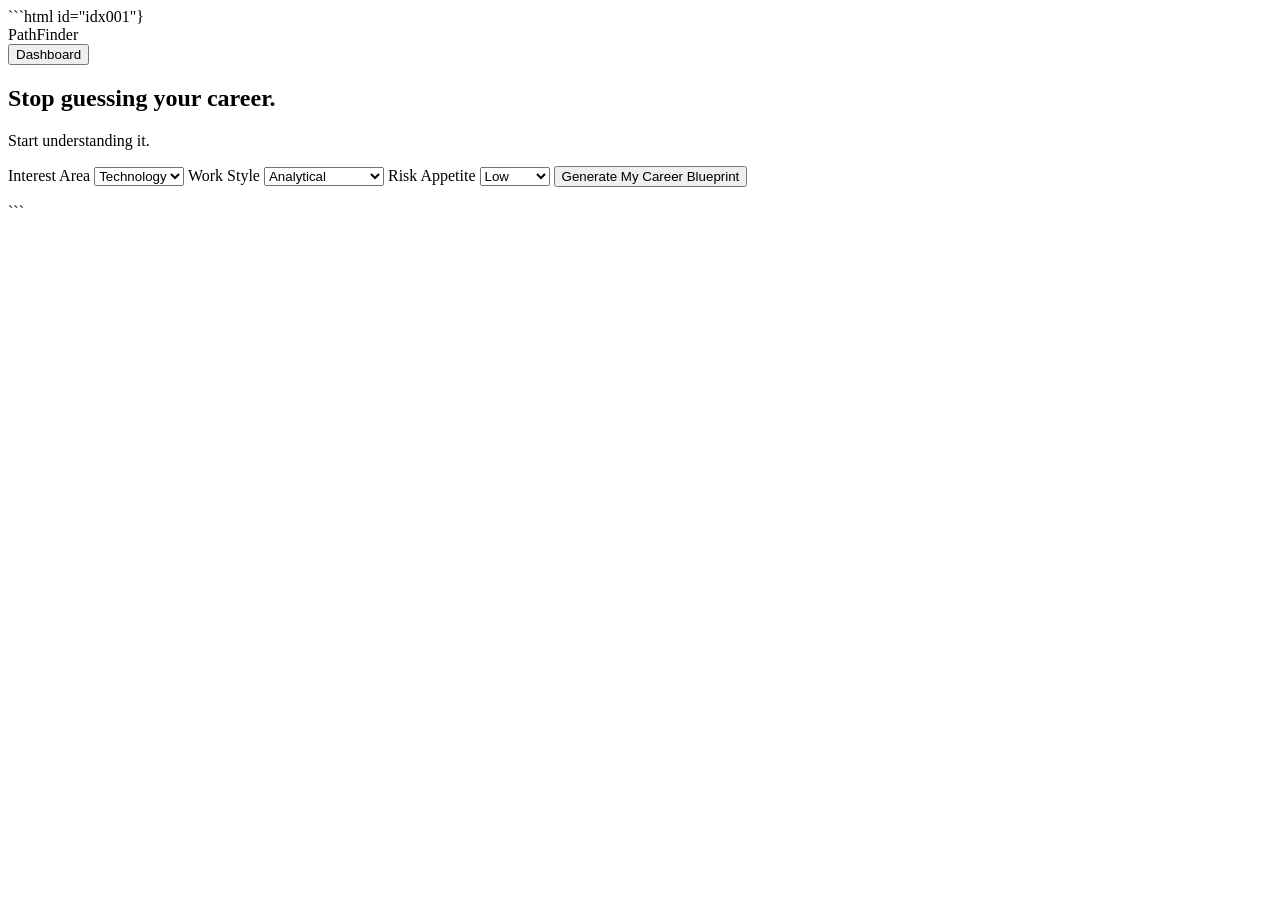
==== index.html @ 679a7f7b "Add initial HTML structure for EduPath AI" ====
```html id="idx001"}
<!DOCTYPE html>
<html>
<head>
<meta name="viewport" content="width=device-width, initial-scale=1.0">
<title>PathFinder AI</title>
<link rel="stylesheet" href="css/style.css">
</head>

<body>

<header class="nav glass">
  <div class="logo" onclick="location.reload()">PathFinder</div>
  <button onclick="goDashboard()">Dashboard</button>
</header>

<section class="hero">
  <h1>Stop guessing your career.</h1>
  <p>Start understanding it.</p>
</section>

<div class="card glass">

<form id="form">

<label>Interest Area</label>
<select id="interest">
<option>Technology</option>
<option>Business</option>
<option>Creative</option>
<option>Healthcare</option>
</select>

<label>Work Style</label>
<select id="style">
<option>Analytical</option>
<option>Creative</option>
<option>People-Oriented</option>
<option>Hands-On</option>
</select>

<label>Risk Appetite</label>
<select id="risk">
<option>Low</option>
<option>Medium</option>
<option>High</option>
</select>

<button>Generate My Career Blueprint</button>

</form>

</div>

<script src="data/careers.js"></script>
<script src="js/engine.js"></script>
<script src="js/storage.js"></script>
<script src="js/app.js"></script>

</body>
</html>
```
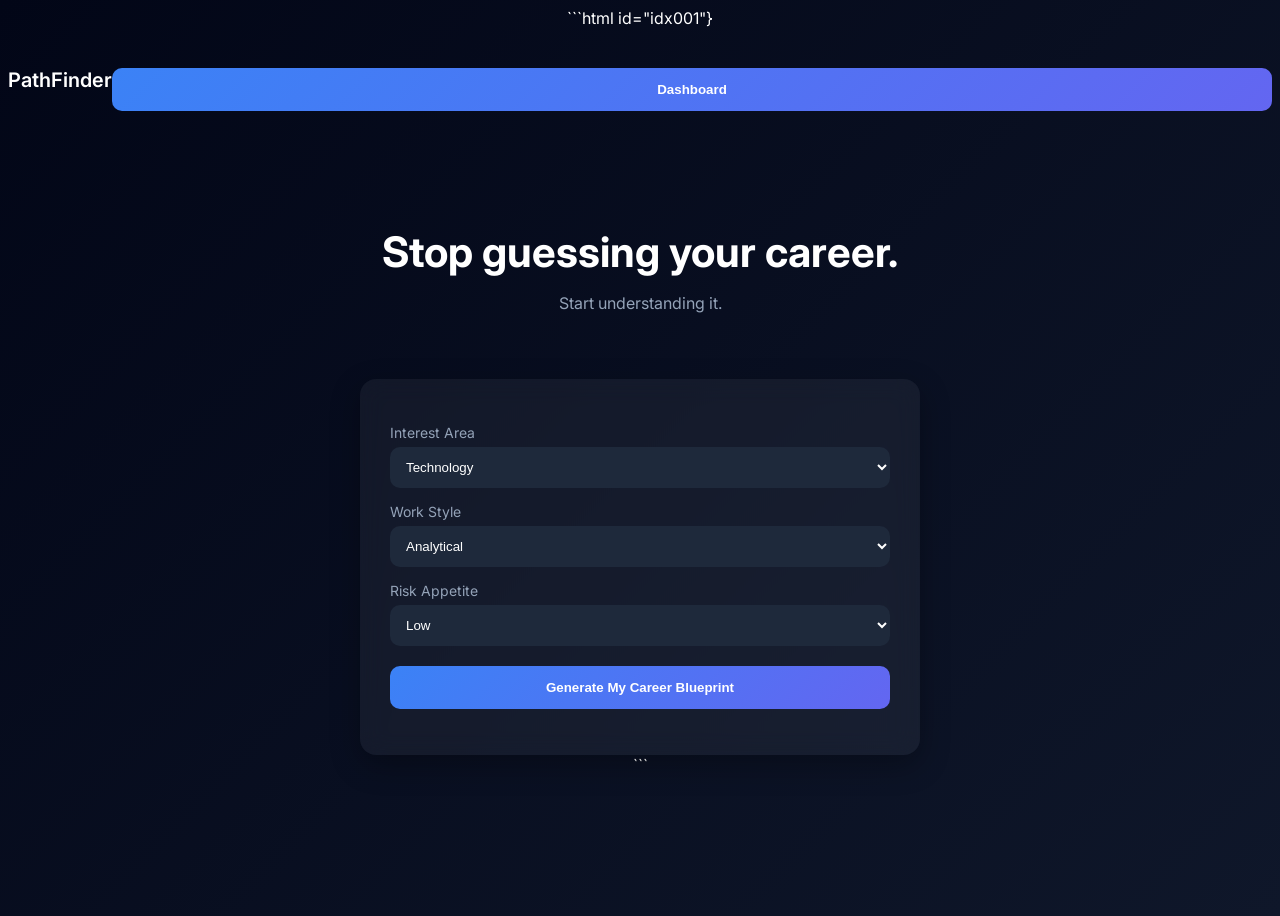
==== commit 7aa5da49: "Add Google Fonts link to index.html" ====
--- a/index.html
+++ b/index.html
@@ -5,6 +5,7 @@
 <meta name="viewport" content="width=device-width, initial-scale=1.0">
 <title>PathFinder AI</title>
 <link rel="stylesheet" href="css/style.css">
+<link href="https://fonts.googleapis.com/css2?family=Inter:wght@400;600;700&display=swap" rel="stylesheet">
 </head>
 
 <body>
--- a/css/style.css
+++ b/css/style.css
@@ -0,0 +1,117 @@
+```css id="ultra1"
+* {
+box-sizing: border-box;
+margin: 0;
+padding: 0;
+}
+
+body {
+font-family: 'Inter', sans-serif;
+background: linear-gradient(135deg, #020617, #0f172a);
+color: #ffffff;
+min-height: 100vh;
+display: flex;
+flex-direction: column;
+align-items: center;
+}
+
+/* NAVBAR */
+.nav {
+width: 100%;
+display: flex;
+justify-content: space-between;
+align-items: center;
+padding: 20px 40px;
+}
+
+.logo {
+font-size: 20px;
+font-weight: 600;
+cursor: pointer;
+}
+
+/* HERO */
+.hero {
+text-align: center;
+margin-top: 60px;
+}
+
+.hero h1 {
+font-size: 42px;
+font-weight: 700;
+margin-bottom: 10px;
+}
+
+.hero p {
+color: #94a3b8;
+font-size: 16px;
+}
+
+/* CARD */
+.card {
+margin-top: 50px;
+padding: 30px;
+width: 100%;
+max-width: 500px;
+
+background: rgba(255, 255, 255, 0.05);
+backdrop-filter: blur(12px);
+border-radius: 16px;
+
+box-shadow: 0 10px 30px rgba(0,0,0,0.3);
+
+animation: fadeIn 0.6s ease;
+}
+
+/* FORM */
+label {
+font-size: 14px;
+color: #94a3b8;
+margin-top: 15px;
+display: block;
+}
+
+select {
+width: 100%;
+margin-top: 6px;
+padding: 12px;
+border-radius: 10px;
+border: none;
+background: #1e293b;
+color: white;
+outline: none;
+}
+
+/* BUTTON */
+button {
+margin-top: 20px;
+width: 100%;
+padding: 14px;
+border-radius: 10px;
+border: none;
+
+background: linear-gradient(135deg, #3b82f6, #6366f1);
+color: white;
+font-weight: 600;
+
+cursor: pointer;
+transition: all 0.25s ease;
+}
+
+button:hover {
+transform: translateY(-2px) scale(1.02);
+box-shadow: 0 10px 20px rgba(59,130,246,0.4);
+}
+
+/* ANIMATION */
+@keyframes fadeIn {
+from {
+opacity: 0;
+transform: translateY(20px);
+}
+to {
+opacity: 1;
+transform: translateY(0);
+}
+}
+```
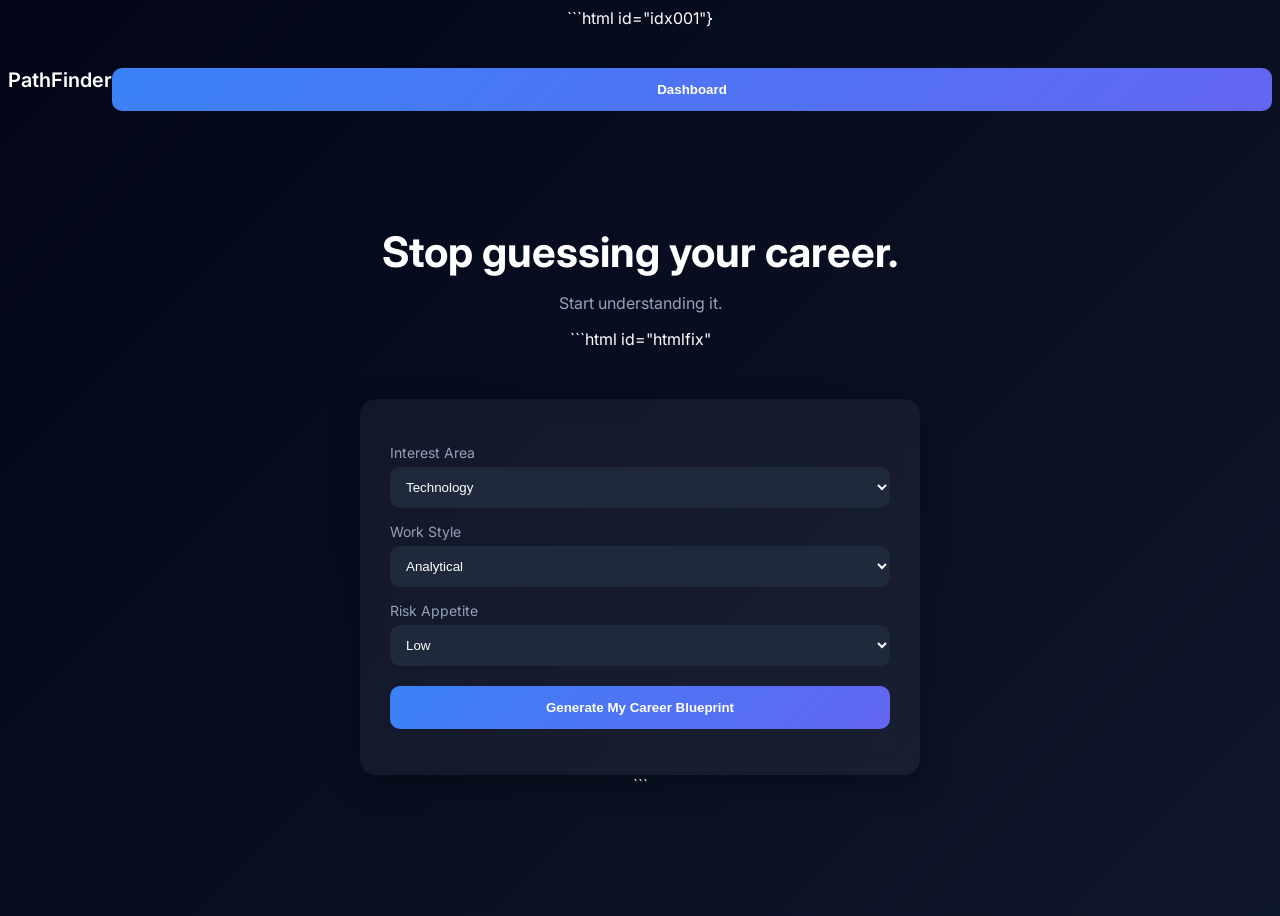
==== commit 007e8361: "Update card div class in index.html Fix HTML structure by modifying the card div class." ====
--- a/index.html
+++ b/index.html
@@ -20,7 +20,9 @@
   <p>Start understanding it.</p>
 </section>
 
-<div class="card glass">
+  
+```html id="htmlfix"
+<div class="card">
 
 <form id="form">
 
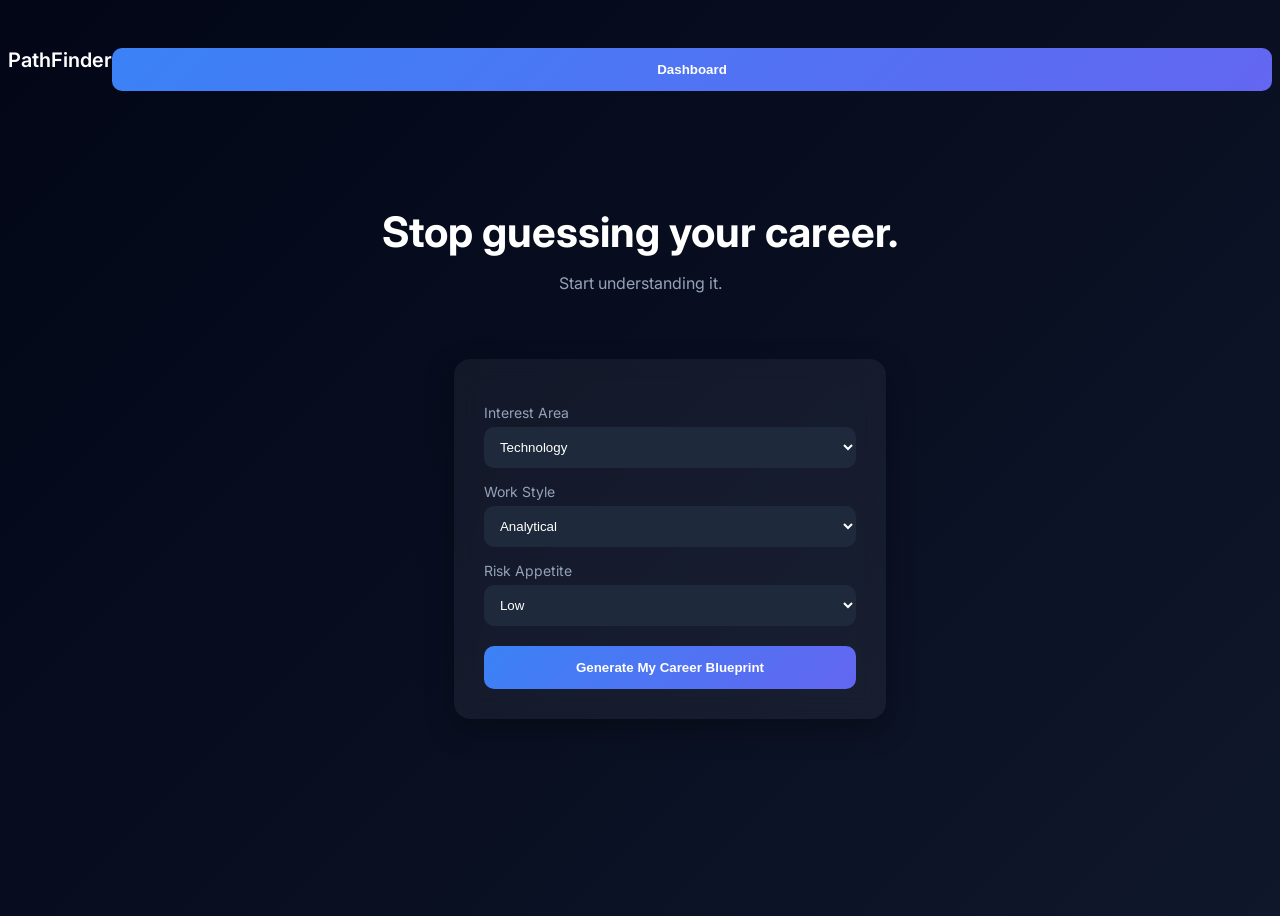
==== commit a6d596d1: "Refactor HTML structure and form elements" ====
--- a/index.html
+++ b/index.html
@@ -1,18 +1,22 @@
-```html id="idx001"}
 <!DOCTYPE html>
-<html>
+<html lang="en">
+
 <head>
+<meta charset="UTF-8">
 <meta name="viewport" content="width=device-width, initial-scale=1.0">
+
 <title>PathFinder AI</title>
+
 <link rel="stylesheet" href="css/style.css">
+
 <link href="https://fonts.googleapis.com/css2?family=Inter:wght@400;600;700&display=swap" rel="stylesheet">
 </head>
 
 <body>
 
-<header class="nav glass">
-  <div class="logo" onclick="location.reload()">PathFinder</div>
-  <button onclick="goDashboard()">Dashboard</button>
+<header class="nav">
+  <div class="logo" onclick="location.href='index.html'">PathFinder</div>
+  <button onclick="goDashboard()" class="nav-btn">Dashboard</button>
 </header>
 
 <section class="hero">
@@ -20,38 +24,40 @@
   <p>Start understanding it.</p>
 </section>
 
-  
-```html id="htmlfix"
-<div class="card">
+<div class="container">
 
-<form id="form">
+  <div class="card">
 
-<label>Interest Area</label>
-<select id="interest">
-<option>Technology</option>
-<option>Business</option>
-<option>Creative</option>
-<option>Healthcare</option>
-</select>
+    <form id="form">
 
-<label>Work Style</label>
-<select id="style">
-<option>Analytical</option>
-<option>Creative</option>
-<option>People-Oriented</option>
-<option>Hands-On</option>
-</select>
+      <label>Interest Area</label>
+      <select id="interest">
+        <option>Technology</option>
+        <option>Business</option>
+        <option>Creative</option>
+        <option>Healthcare</option>
+      </select>
 
-<label>Risk Appetite</label>
-<select id="risk">
-<option>Low</option>
-<option>Medium</option>
-<option>High</option>
-</select>
+      <label>Work Style</label>
+      <select id="style">
+        <option>Analytical</option>
+        <option>Creative</option>
+        <option>People-Oriented</option>
+        <option>Hands-On</option>
+      </select>
 
-<button>Generate My Career Blueprint</button>
+      <label>Risk Appetite</label>
+      <select id="risk">
+        <option>Low</option>
+        <option>Medium</option>
+        <option>High</option>
+      </select>
 
-</form>
+      <button type="submit">Generate My Career Blueprint</button>
+
+    </form>
+
+  </div>
 
 </div>
 
@@ -62,4 +68,4 @@
 
 </body>
 </html>
-```
+
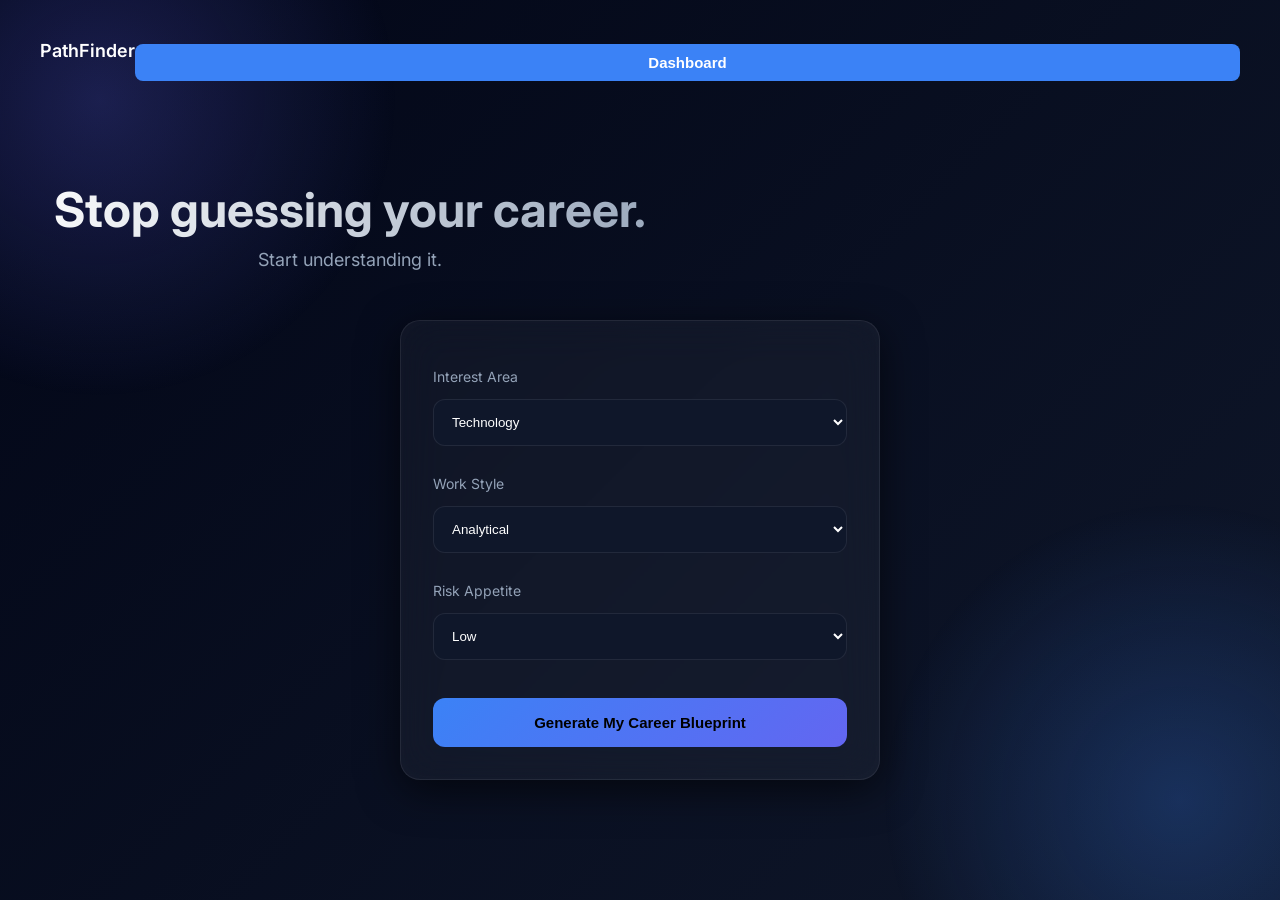
==== commit faca6941: "Add debug paragraph to hero section" ====
--- a/index.html
+++ b/index.html
@@ -8,7 +8,6 @@
 <title>PathFinder AI</title>
 
 <link rel="stylesheet" href="css/style.css">
-
 <link href="https://fonts.googleapis.com/css2?family=Inter:wght@400;600;700&display=swap" rel="stylesheet">
 </head>
 
@@ -22,6 +21,7 @@
 <section class="hero">
   <h1>Stop guessing your career.</h1>
   <p>Start understanding it.</p>
+  <p id="debug"></p>
 </section>
 
 <div class="container">
--- a/css/style.css
+++ b/css/style.css
@@ -1,23 +1,45 @@
-```css id="ultra1"
 * {
-box-sizing: border-box;
 margin: 0;
 padding: 0;
+box-sizing: border-box;
+}
+
+body > * {
+position: relative;
+z-index: 1;
 }
 
 body {
 font-family: 'Inter', sans-serif;
 background: linear-gradient(135deg, #020617, #0f172a);
-color: #ffffff;
+color: white;
 min-height: 100vh;
-display: flex;
-flex-direction: column;
-align-items: center;
 }
 
-/* NAVBAR */
+body::before {
+content: "";
+position: fixed;
+top: -200px;
+left: -200px;
+width: 600px;
+height: 600px;
+background: radial-gradient(circle, rgba(99,102,241,0.25), transparent 70%);
+z-index: 0;
+}
+
+body::after {
+content: "";
+position: fixed;
+bottom: -200px;
+right: -200px;
+width: 600px;
+height: 600px;
+background: radial-gradient(circle, rgba(59,130,246,0.25), transparent 70%);
+z-index: 0;
+}
+
+/* NAV */
 .nav {
-width: 100%;
 display: flex;
 justify-content: space-between;
 align-items: center;
@@ -25,93 +47,140 @@
 }
 
 .logo {
-font-size: 20px;
 font-weight: 600;
+font-size: 18px;
+cursor: pointer;
+}
+
+.nav-btn {
+padding: 10px 18px;
+background: #3b82f6;
+border: none;
+border-radius: 8px;
+color: white;
 cursor: pointer;
 }
 
 /* HERO */
 .hero {
 text-align: center;
-margin-top: 60px;
+margin-top: 80px;
+max-width: 700px;
 }
 
 .hero h1 {
-font-size: 42px;
+font-size: 48px;
 font-weight: 700;
-margin-bottom: 10px;
+line-height: 1.2;
+background: linear-gradient(90deg,#fff,#94a3b8);
+-webkit-background-clip: text;
+-webkit-text-fill-color: transparent;
 }
 
 .hero p {
+margin-top: 10px;
+font-size: 18px;
 color: #94a3b8;
-font-size: 16px;
+}
+
+/* CONTAINER */
+.container {
+display: flex;
+justify-content: center;
+align-items: center;
+margin-top: 50px;
 }
 
 /* CARD */
 .card {
-margin-top: 50px;
-padding: 30px;
 width: 100%;
-max-width: 500px;
+max-width: 480px;
+padding: 32px;
 
-background: rgba(255, 255, 255, 0.05);
-backdrop-filter: blur(12px);
-border-radius: 16px;
+background: rgba(255,255,255,0.04);
+border: 1px solid rgba(255,255,255,0.08);
+border-radius: 20px;
 
-box-shadow: 0 10px 30px rgba(0,0,0,0.3);
+backdrop-filter: blur(20px);
 
-animation: fadeIn 0.6s ease;
+box-shadow: 
+0 10px 40px rgba(0,0,0,0.6),
+inset 0 0 20px rgba(255,255,255,0.02);
+
+transition: 0.3s;
+}
+
+.card:hover {
+transform: translateY(-4px);
+}
+
+.score-card {
+text-align:center;
+padding:30px;
+margin-bottom:20px;
+background:linear-gradient(135deg,#3b82f6,#6366f1);
+border-radius:16px;
 }
 
 /* FORM */
 label {
+display: block;
+margin-top: 15px;
+color: #94a3b8;
 font-size: 14px;
-color: #94a3b8;
-margin-top: 15px;
-display: block;
 }
 
 select {
-width: 100%;
-margin-top: 6px;
-padding: 12px;
-border-radius: 10px;
-border: none;
-background: #1e293b;
+padding: 14px;
+border-radius: 12px;
+background: #0f172a;
+border: 1px solid rgba(255,255,255,0.08);
 color: white;
-outline: none;
 }
 
-/* BUTTON */
 button {
-margin-top: 20px;
+margin-top: 24px;
 width: 100%;
-padding: 14px;
-border-radius: 10px;
+padding: 16px;
+
+border-radius: 12px;
 border: none;
 
-background: linear-gradient(135deg, #3b82f6, #6366f1);
-color: white;
+background: linear-gradient(135deg,#3b82f6,#6366f1);
+font-size: 15px;
 font-weight: 600;
 
 cursor: pointer;
+
 transition: all 0.25s ease;
 }
 
 button:hover {
 transform: translateY(-2px) scale(1.02);
-box-shadow: 0 10px 20px rgba(59,130,246,0.4);
+box-shadow: 0 15px 30px rgba(99,102,241,0.4);
 }
 
-/* ANIMATION */
-@keyframes fadeIn {
-from {
-opacity: 0;
-transform: translateY(20px);
+form {
+display: flex;
+flex-direction: column;
+gap: 14px;
 }
-to {
-opacity: 1;
-transform: translateY(0);
+
+.loading-screen {
+position: fixed;
+top:0;
+left:0;
+width:100%;
+height:100%;
+background:#020617;
+display:flex;
+align-items:center;
+justify-content:center;
+z-index:999;
 }
+
+.loader {
+text-align:center;
+animation: fadeIn 0.5s ease;
 }
-```
+
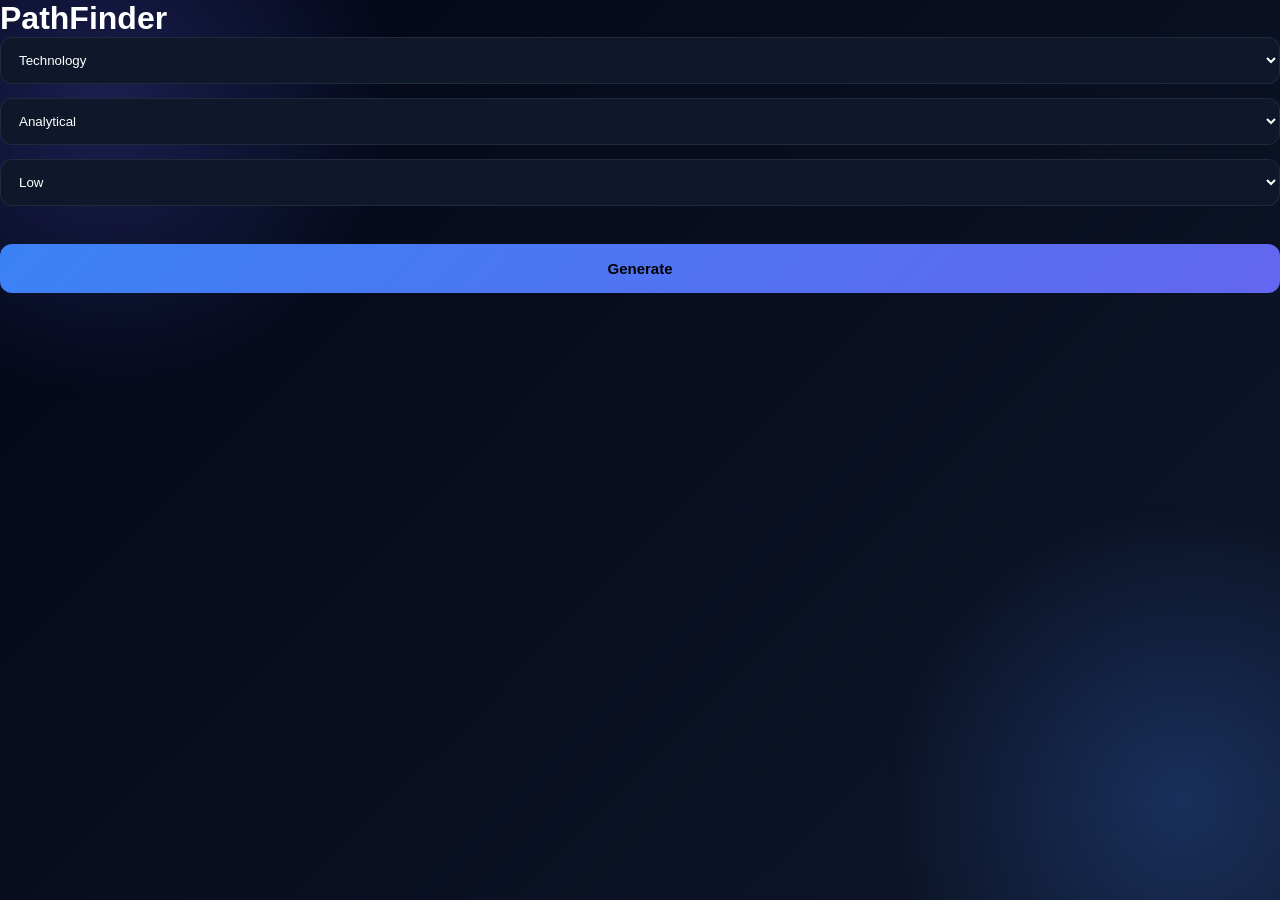
==== commit ec4f908e: "Refactor index.html for clarity and structure Updated the title and simplified the form structure." ====
--- a/index.html
+++ b/index.html
@@ -1,69 +1,41 @@
 <!DOCTYPE html>
-<html lang="en">
+<html>
 
 <head>
-<meta charset="UTF-8">
-<meta name="viewport" content="width=device-width, initial-scale=1.0">
-
-<title>PathFinder AI</title>
-
+<title>PathFinder</title>
 <link rel="stylesheet" href="css/style.css">
-<link href="https://fonts.googleapis.com/css2?family=Inter:wght@400;600;700&display=swap" rel="stylesheet">
 </head>
 
 <body>
 
-<header class="nav">
-  <div class="logo" onclick="location.href='index.html'">PathFinder</div>
-  <button onclick="goDashboard()" class="nav-btn">Dashboard</button>
-</header>
+<h1>PathFinder</h1>
 
-<section class="hero">
-  <h1>Stop guessing your career.</h1>
-  <p>Start understanding it.</p>
-  <p id="debug"></p>
-</section>
+<form id="form">
 
-<div class="container">
+<select id="interest">
+<option>Technology</option>
+<option>Creative</option>
+<option>Business</option>
+<option>Healthcare</option>
+</select>
 
-  <div class="card">
+<select id="style">
+<option>Analytical</option>
+<option>Creative</option>
+</select>
 
-    <form id="form">
+<select id="risk">
+<option>Low</option>
+<option>Medium</option>
+<option>High</option>
+</select>
 
-      <label>Interest Area</label>
-      <select id="interest">
-        <option>Technology</option>
-        <option>Business</option>
-        <option>Creative</option>
-        <option>Healthcare</option>
-      </select>
+<button type="submit">Generate</button>
 
-      <label>Work Style</label>
-      <select id="style">
-        <option>Analytical</option>
-        <option>Creative</option>
-        <option>People-Oriented</option>
-        <option>Hands-On</option>
-      </select>
-
-      <label>Risk Appetite</label>
-      <select id="risk">
-        <option>Low</option>
-        <option>Medium</option>
-        <option>High</option>
-      </select>
-
-      <button type="submit">Generate My Career Blueprint</button>
-
-    </form>
-
-  </div>
-
-</div>
+</form>
 
 <script src="data/careers.js"></script>
 <script src="js/engine.js"></script>
-<script src="js/storage.js"></script>
 <script src="js/app.js"></script>
 
 </body>
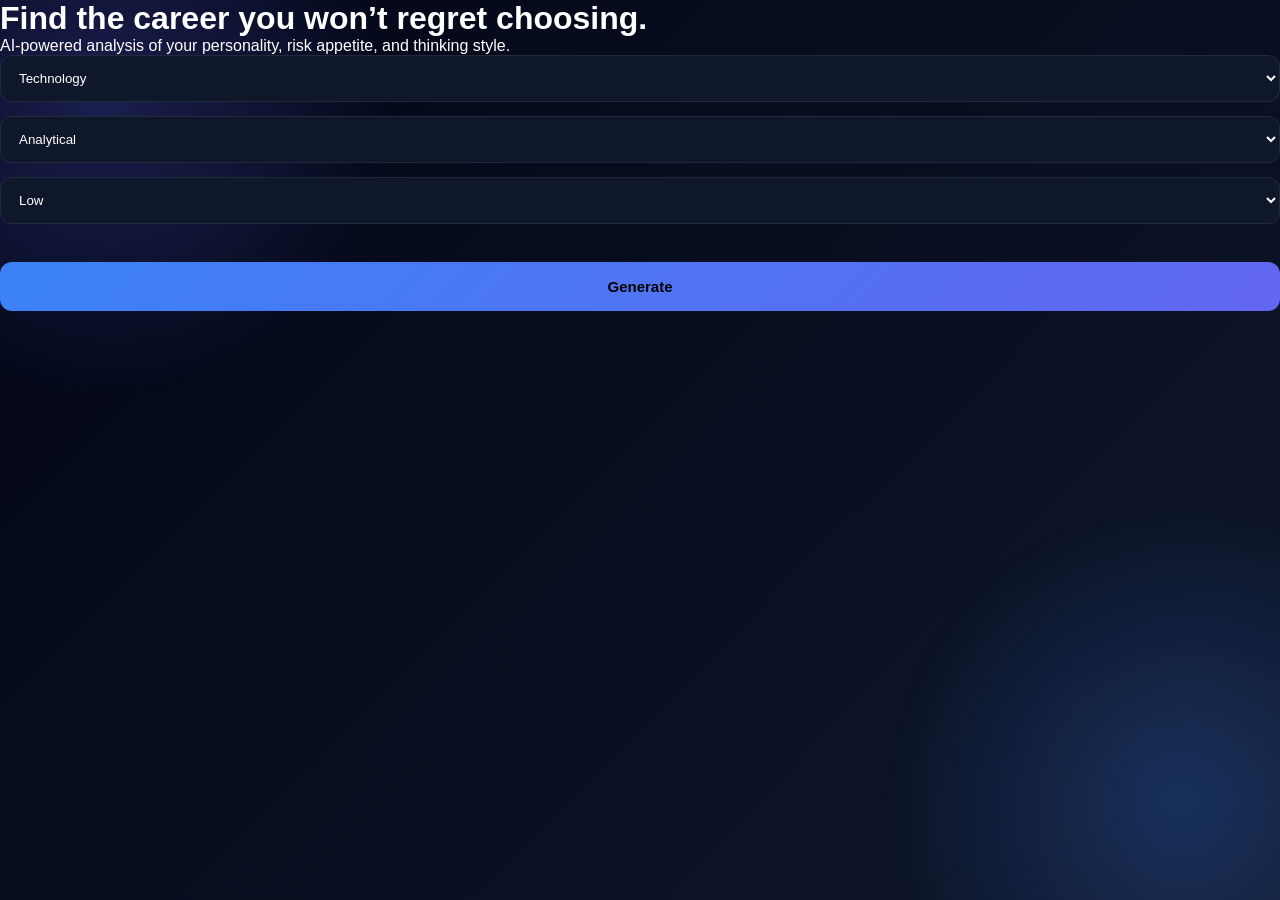
==== commit cb7d85ea: "Revise heading and add introductory paragraph Updated the heading and added a descriptive paragraph." ====
--- a/index.html
+++ b/index.html
@@ -8,8 +8,9 @@
 
 <body>
 
-<h1>PathFinder</h1>
-
+<h1>Find the career you won’t regret choosing.</h1>
+<p>AI-powered analysis of your personality, risk appetite, and thinking style.</p>
+  
 <form id="form">
 
 <select id="interest">
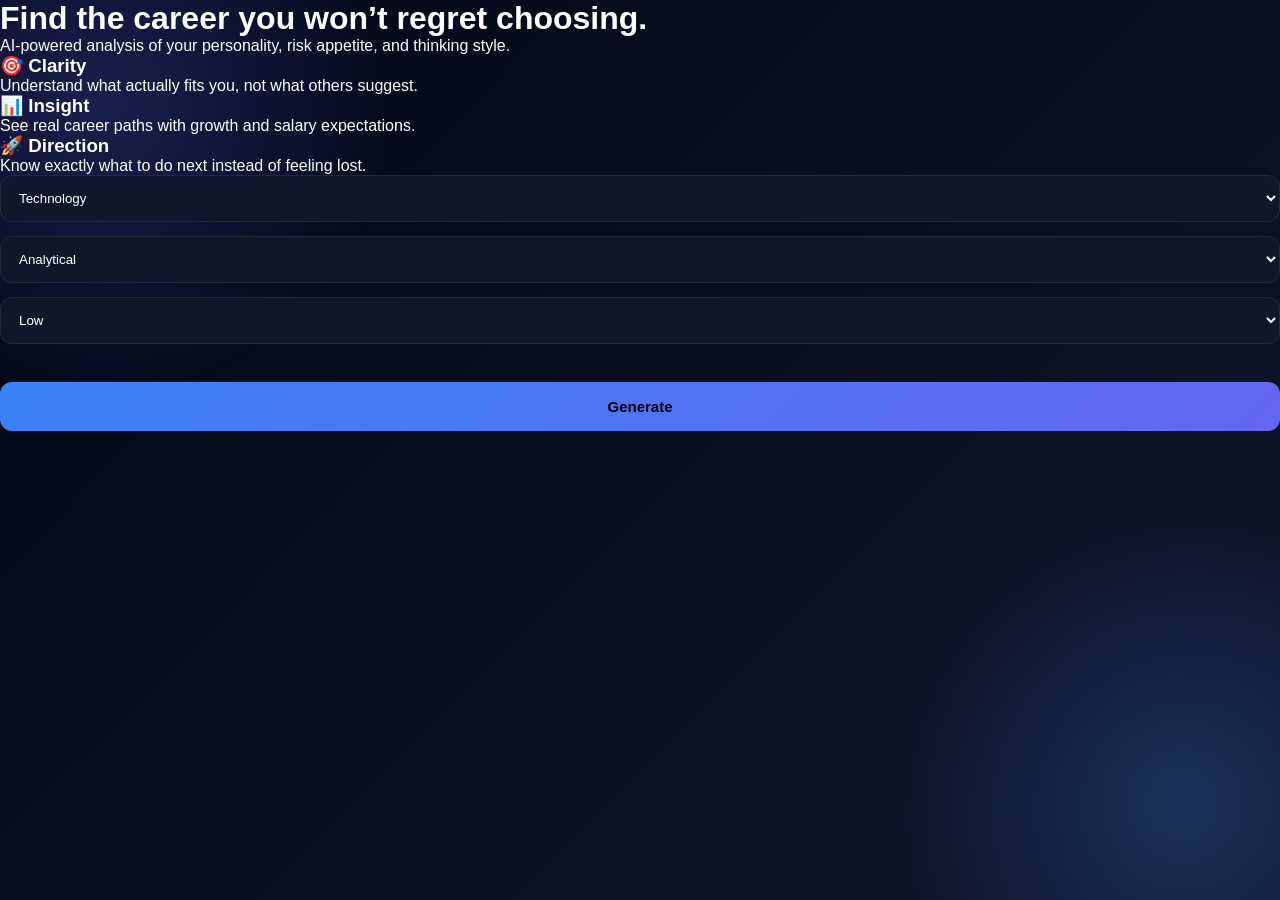
==== commit 80f41f84: "Add info section with career clarity and insights Added an info section with clarity, insight, and d" ====
--- a/index.html
+++ b/index.html
@@ -10,6 +10,23 @@
 
 <h1>Find the career you won’t regret choosing.</h1>
 <p>AI-powered analysis of your personality, risk appetite, and thinking style.</p>
+
+<div class="info-section">
+  <div class="info-box">
+    <h3>🎯 Clarity</h3>
+    <p>Understand what actually fits you, not what others suggest.</p>
+  </div>
+
+  <div class="info-box">
+    <h3>📊 Insight</h3>
+    <p>See real career paths with growth and salary expectations.</p>
+  </div>
+
+  <div class="info-box">
+    <h3>🚀 Direction</h3>
+    <p>Know exactly what to do next instead of feeling lost.</p>
+  </div>
+</div>
   
 <form id="form">
 
